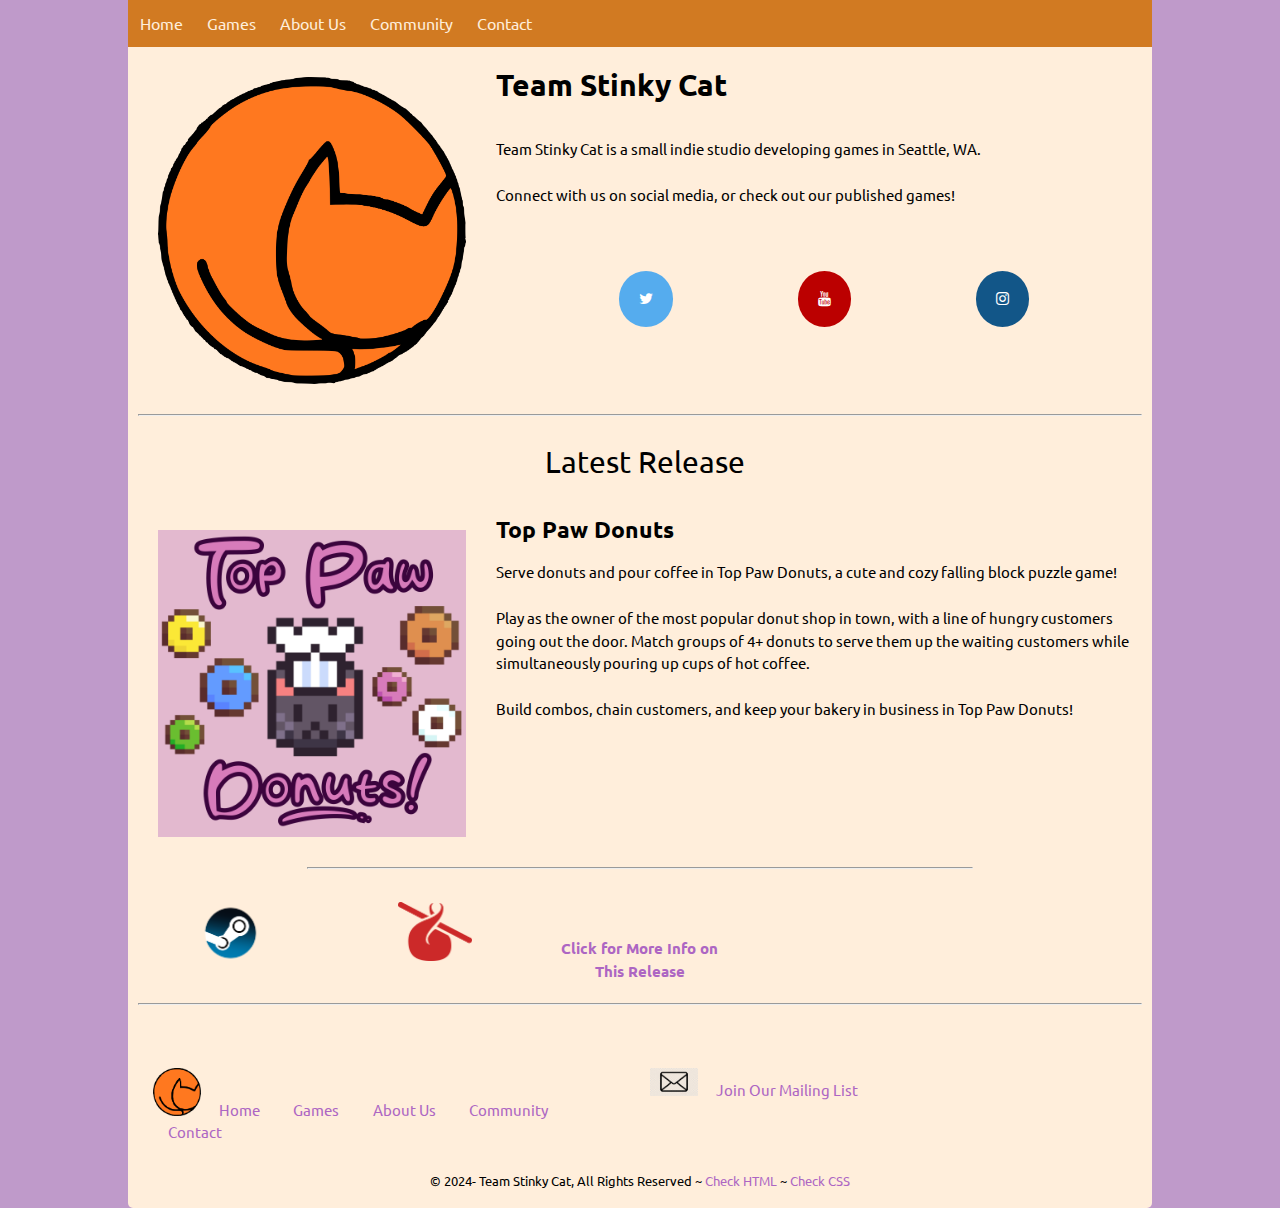
==== it161/fp/index.html @ a5aac8c2 "Uploading my complete directory" ====
<!DOCTYPE html>
<html lang="en">
 <head>
     <title>Team Stinky Cat</title>
     <link rel="icon" href="../images/TSCLogo.png" type="image/icon type">
  <meta charset="utf-8">
  <meta name="viewport" content="width=device-width">
  <link rel="stylesheet" href="../css/newMain.css">
  <link rel="stylesheet" href="../css/newNav.css">
  <link rel="stylesheet" href="../css/forms.css">
  <link rel="stylesheet" href="../css/positioning.css">
  <link rel="stylesheet" href="https://cdnjs.cloudflare.com/ajax/libs/font-awesome/4.7.0/css/font-awesome.min.css" />
 </head>
 <body>
     <header>
      <nav class="topnav" id="myTopnav">
        <a href="index.html"><span class="hover">Home</span></a>
          <a href="games.html"><span class="hover">Games</span></a>
          <a href="aboutUs.html"><span class="hover">About Us</span></a>
          <a href="community.html"><span class="hover">Community</span></a>
          <a href="contact.html"><span class="hover">Contact</span></a>
          <a href="javascript:void(0);" class="icon" onclick="myFunction()">&#9776;</a>
      </nav>
     </header>
     
   <main class="wrapper">

    <picture class="profile">
      <source media="(min-width: 1200px)" srcset="../images/TSCLogo.png">
      <source media="(min-width: 501px)" srcset="../images/TSCLogo.png">
      <img src="../images/TSCLogo.png" alt="Team Stinky Cat Logo">
    </picture>   
    <h1 class="subheader"><b>Team Stinky Cat</b></h1>
    <div>
    <p>Team Stinky Cat is a small indie studio developing games in Seattle, WA.<br>
    <br>
    Connect with us on social media, or check out our published games!</p>
      <div class="social-container" style="margin-top: 60px;">
        <div><a href="https://twitter.com/teamstinkycat" class="fa fa-twitter"></a></div>
        <div><a href="https://www.youtube.com/@TeamStinkyCat" class="fa fa-youtube"></a></div>
        <div><a href="https://www.instagram.com/teamstinkycat/" class="fa fa-instagram"></a></div>
      </div>
    </div>

    <hr style="width:98%;text-align:center">

    <h1 style="text-align: center;">Latest Release</h1>
    <picture class="profile">
      <source media="(min-width: 1200px)" srcset="../images/topPawSquare.png">
      <source media="(min-width: 501px)" srcset="../images/topPawSquare.png">
      <img src="../images/topPawSquare.png" alt="New Release">
    </picture> 
    <div>
      <h2><b>Top Paw Donuts</b></h2>
        <p>Serve donuts and pour coffee in Top Paw Donuts, a cute and cozy falling block puzzle game!<br>
          <br>
          Play as the owner of the most popular donut shop in town, with a line of hungry customers going out the door.
          Match groups of 4+ donuts to serve them up the waiting customers while simultaneously pouring up cups of hot coffee.<br>
          <br>
          Build combos, chain customers, and keep your bakery in business in Top Paw Donuts!</p>
      <hr style="width:65%;text-align:center">
    </div>

    <div class="my-row">
      <div class="my-column-new">
        <div style="text-align: center;">
          <a href="https://store.steampowered.com/" target="_blank"><img class="download" style="width:50%" src="../images/steamLogo.png" alt="Steam Link"></a>
        </div>
      </div>
      <div class="my-column-new">
        <div style="text-align: center; margin-top: 15px;">
          <a href="https://www.humblebundle.com" target="_blank"><img class="download" style="width:40%" src="../images/humbleLogo.png" alt="Humble Bundle Link"></a>
        </div>
      </div>
      <div class="my-column-new">
        <div style="text-align: center; margin-top: 50px;">
          <a id="more-info" href="TSCTopPaw.html"><span class="hover"><b>Click for More Info on This Release</b></span></a>
        </div>
      </div>
    </div>

    <hr style="width:98%;text-align:center">
    
      <footer>
        <div class="my-row">
          <div class="my-column">
            <div style="text-align: left;">
              <a href="index.html"><img style="width:10%" src="../images/TSCLogo.png" alt="Team Stinky Cat Logo"></a>
              <a style="margin-left: 1em; margin-right: 1em;" href="index.html"><span class="hover">Home</span></a>
                <a style="margin-left: 1em; margin-right: 1em;" href="games.html"><span class="hover">Games</span></a>
                <a style="margin-left: 1em; margin-right: 1em;" href="aboutUs.html"><span class="hover">About Us</span></a>
                <a style="margin-left: 1em; margin-right: 1em;" href="community.html"><span class="hover">Community</span></a>
                <a style="margin-left: 1em; margin-right: 1em;" href="contact.html"><span class="hover">Contact</span></a>
              </div>
          </div>
          <div class="my-column">
            <div style="text-align: left;">
              <a href="community.html"><img style="width:10%" src="../images/emailLogo.png" alt="Mailing List Icon"></a>
              <a style="margin-left: 1em; margin-right: 1em;" href="community.html"><span class="hover">Join Our Mailing List</span></a>
            </div>
          </div>
        </div>
        <p><small>&copy; 2024-<span id="this-year"></span> Team Stinky Cat, All Rights Reserved ~ 
            <a id="html-checker" href="#" target="_blank"><span class="hover">Check HTML</span></a> ~ 
            <a id="css-checker" href="#" target="_blank"><span class="hover">Check CSS</span></a></small>
       </p>
      </footer>
  </main>
  <script src="js/main.js"></script>   
 </body>
</html>
---- it161/css/newMain.css ----
/* Global rules */

@import url('https://fonts.googleapis.com/css2?family=Ubuntu:ital,wght@0,300;0,400;0,500;0,700;1,300;1,400;1,500;1,700&display=swap');

html {
    background-color: #BF9ACA;
    font-family: 'Ubuntu', sans-serif;
    font-size: 0.95em;
    line-height: 1.5em;
    background-repeat: repeat;
    background-size: 2000px 1200px;
}

.hover:hover {
    text-decoration: underline;
}

span.blockspam {
    display: none;
  }

body{
    margin:0em; /* removes gap at top of page */
}

::selection {
    color: whitesmoke; 
    background: #4e8098;
}

h1 {
    font-weight: normal;
    margin: auto;
    background: #FFEEDB;
    line-height: 2.5em;
}
/*
 The border radius on h1.page-header and main.wrapper provide the 
 curved corners that appear on the body area of the page
*/
h1.page-header{
    font-family: 'Ubuntu', sans-serif;
    -webkit-border-top-left-radius: 5px;
    -webkit-border-top-right-radius: 5px;
    -moz-border-radius-topleft: 5px;
    -moz-border-radius-topright: 5px;
    border-top-left-radius: 5px;
    border-top-right-radius: 5px;
 }
 

 main.wrapper {
    background-color: #FFEEDB;
    overflow: auto;
    -moz-border-radius-bottomleft: 5px;
    -moz-border-radius-bottomright: 5px;
    border-bottom-left-radius: 5px;
    border-bottom-right-radius: 5px;
 }
 

p {
    margin: 1em; /* Top Right Bottom Left (TRBL) */
    font-size: 1em;
}

td {
    font-size: 1.2em;
    padding: 0.5em;
}

h2,h3 {
    font-weight: normal;
    margin-left: 1em;
    line-height: 1em;
}

a {
    color:#ad66c3;
    text-decoration: none;
}

a:hover {
    color: #ad66c3;
    text-decoration: none;
}

footer {
    clear: both;
    text-align: center;
    padding-left: 1em;
    padding-right: 1em;
    padding-top: 3em;
}

/* Responsive rules */

/* DESKTOP */
@media all and (min-width:1200px) {
    main.wrapper {
        width: 80%;
        margin: auto;
    }
    
    h1 {
        width: 79%;
        padding-left: 1%;
    }
    
    picture.profile img {
        width: 30%;
        float: left;
        margin: 2em;
    }
    
}

/* TABLET */
@media all and (min-width:501px) and (max-width:1199px) {
    main.wrapper {
        width: 90%;
        margin: auto;
    }
    
    h1 {
        width: 89%;
        padding-left: 1%;
    }
    
    picture.profile img {
        width: 50%;
        margin: 2em;
    }

}

/* PHONE */
@media all and (max-width:500px) {
    main.wrapper {
        width: 100%;
    }
    
    h1 {
        width: 99%;
        padding-left: 1%;
    }
    
    picture.profile img {
        width: 100%;
    }
    
}
---- it161/css/newNav.css ----
/* Global rules */
.topnav {
    margin: auto;
    background-color: #D17A22;
    overflow: auto;
}

.topnav a {
    float: left;
    display: block;
    color: #FFEEDB;
    text-align: center;
    padding: 12px 12px;
    text-decoration: none;
    text-transform: capitalize;
    font-size: 16px;
}

.topnav a.hover, .active {
    background-color: #FFEEDB;
}

.topnav .icon {
    display: none;
}

/* Responsive rules - apply when screen width is less than 1200px */

@media screen and (max-width: 1199px) {
    .topnav a:not(:first-child) {
        display: none;
    }
    
    .topnav a.icon {
        float: right;
        display: block;
    }
    
    .topnav.responsive {
        position: relative;
    }
    
    .topnav.responsive a {
        float: none;
        display: block;
        text-align: left;
    }
    
    .topnav.responsive a.icon {
        position: absolute;
        right: 0;
        top: 0;
    }
}


/* DESKTOP */
@media all and (min-width:1200px) {
    .topnav {
        width: 80%;
    }
}

/* TABLET */
@media all and (min-width:501px) and (max-width:1199px) {
    .topnav {
        width: 90%;
    }
}

/* PHONE */
@media all and (max-width:500px) {
    .topnav {
        width: 100%;
    }
}
---- it161/css/forms.css ----
form>div {
    margin:1em; /*Top Right Bottom Left*/
}


/* keeps form from bunching up to left */
@media all and (min-width:501px){
    div.wrapper form{
        margin-left:22.8px;
    }
}

/* start reCAPTCHA styles */
		
/* writes to small text above reCAPTCHA upon failure */
.dateFeedback{
    font-style:italic;
    font-size:70%;
    font-weight:bold;
    color:#f00;
}

input:required {
      border: 1px solid red;
}

input:optional, textarea:optional {
     background-color:#f1f1f1;
     border:1px solid #ccc;
}

input[type="submit"], input[type="button"] {
  background-color: #fff;
  border-radius: 4px;
  border: solid 1px #ccc;
  padding: 0.3em 0.5em;
}

fieldset {
  border: 1px solid #ccc;
  max-width: 350px;
}

legend {
  margin-left: 0.5em;
  padding: 0.2em 0.5em;
  border-left: 1px solid #ccc;
  border-right: 1px solid #ccc;
}

/* end reCAPTCHA styles */
---- it161/css/positioning.css ----
.text-align-center{
    text-align:center;
 }
 
 
 .margin-auto > div{
    margin:auto;
    width:50%;
    text-align:center;
 }

 /* Allows box to take up full space, ignoring padding/margin */
* {
    box-sizing: border-box;
  }
 
 
 /* Create two equal columns that floats next to each other */
 .my-column {
    float: left;
    width: 50%;
    padding: 10px; /* Can be removed. Only for demonstration */
  }

  .my-column-new {
    float: left;
    width: 20%;
    padding: 10px;/* Can be removed. Only for demonstration */
  }

  .my-column-game {
    float: left;
    width: 33%
  }

   /* Clear floats after the columns */
  .my-row:after {
    content: "";
    display: table;
    clear: both;
  }

  @media all and (max-width:500px) {
    .my-column {
        width: 100%;
      }
 }

 .fa {
    padding: 20px;
    font-size: 30px;
    text-align: center;
    text-decoration: none;
    margin: 5px 2px;
    border-radius: 50%;
  }
   .fa:hover {
      opacity: 0.7;
  }
   .fa-facebook {
    background: #3B5998;
    color: white;
  }
   .fa-twitter {
    background: #55ACEE;
    color: white;
  }
   .fa-youtube {
    background: #bb0000;
    color: white;
  }
   .fa-instagram {
    background: #125688;
    color: white;
  }
   .fa-snapchat-ghost {
    background: #fffc00;
    color: white;
    text-shadow: -1px 0 black, 0 1px black, 1px 0 black, 0 -1px black;
  }

  .social-container {
    display: flex;
    justify-content: space-evenly;
  }

  .fa-facebook {
    background: #3B5998;
    color: white;
    padding: 20px 25px;
 }

/* flexible image rules start here */

.flexible img{
    width:100%;
 }
 
 
 .flexible{
    display: flex;
    justify-content: space-evenly;
 }
 
 /* flexible image rules end here */
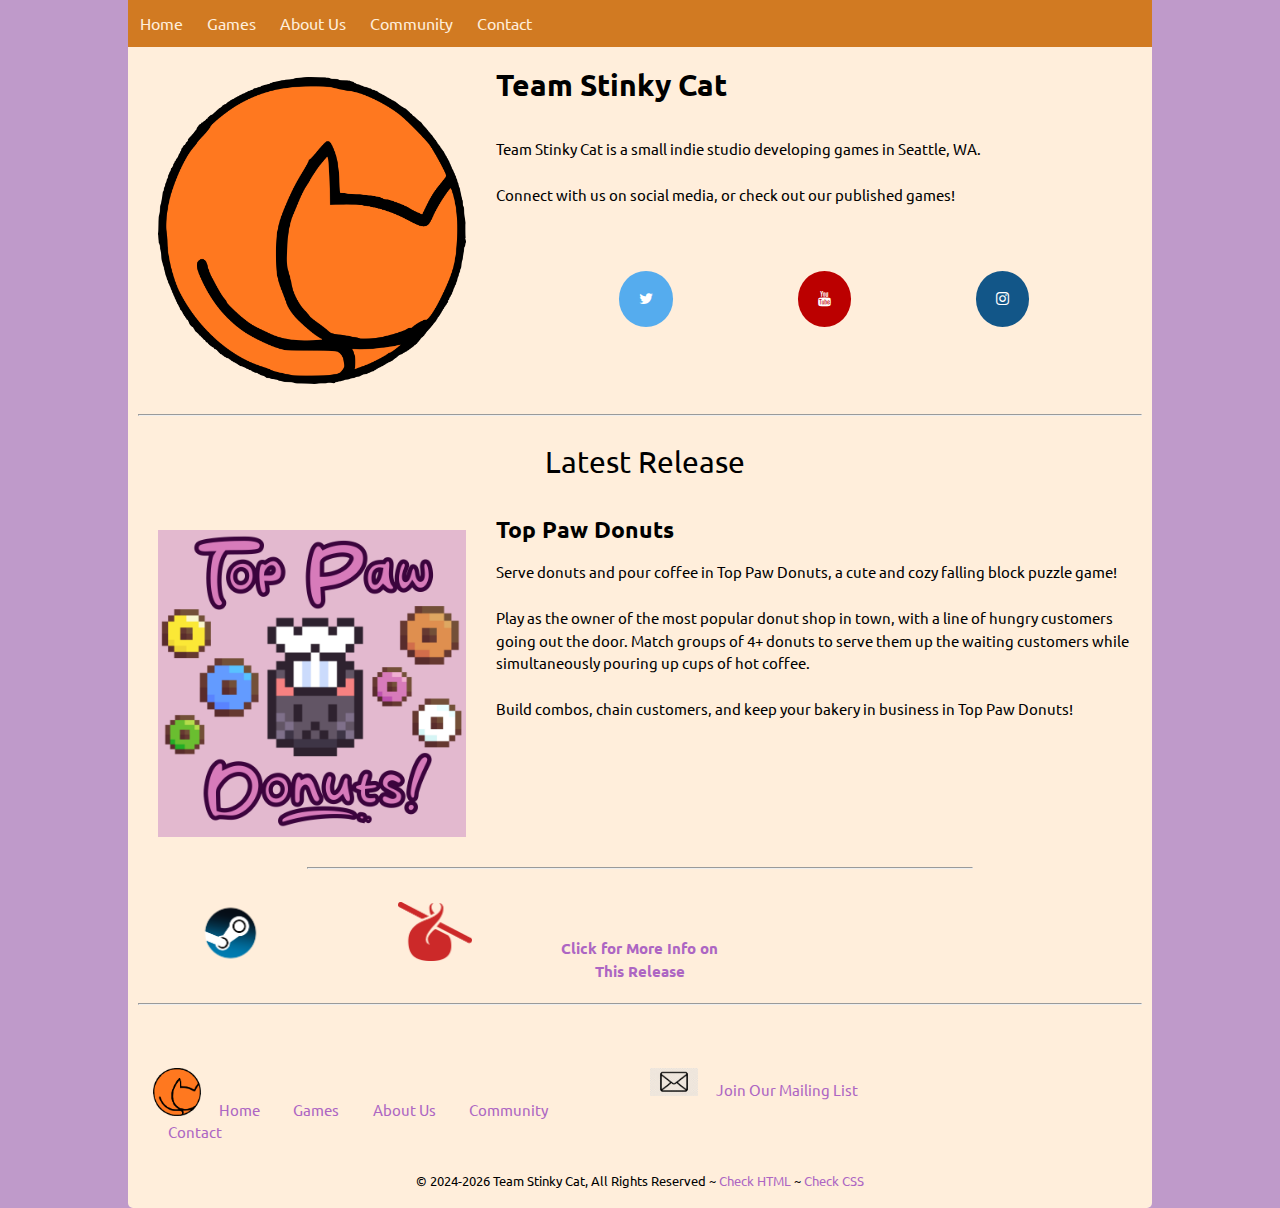
==== commit e0e99c0b: "Minor edits to fix html errors" ====
--- a/it161/fp/index.html
+++ b/it161/fp/index.html
@@ -2,7 +2,7 @@
 <html lang="en">
  <head>
      <title>Team Stinky Cat</title>
-     <link rel="icon" href="../images/TSCLogo.png" type="image/icon type">
+     <link rel="icon" href="../images/TSCLogo.png">
   <meta charset="utf-8">
   <meta name="viewport" content="width=device-width">
   <link rel="stylesheet" href="../css/newMain.css">
@@ -106,6 +106,6 @@
        </p>
       </footer>
   </main>
-  <script src="js/main.js"></script>   
+  <script src="../js/main.js"></script>   
  </body>
 </html>
--- a/it161/css/positioning.css
+++ b/it161/css/positioning.css
@@ -30,7 +30,8 @@
 
   .my-column-game {
     float: left;
-    width: 33%
+    width: 33%;
+    padding: 10px;
   }
 
    /* Clear floats after the columns */
